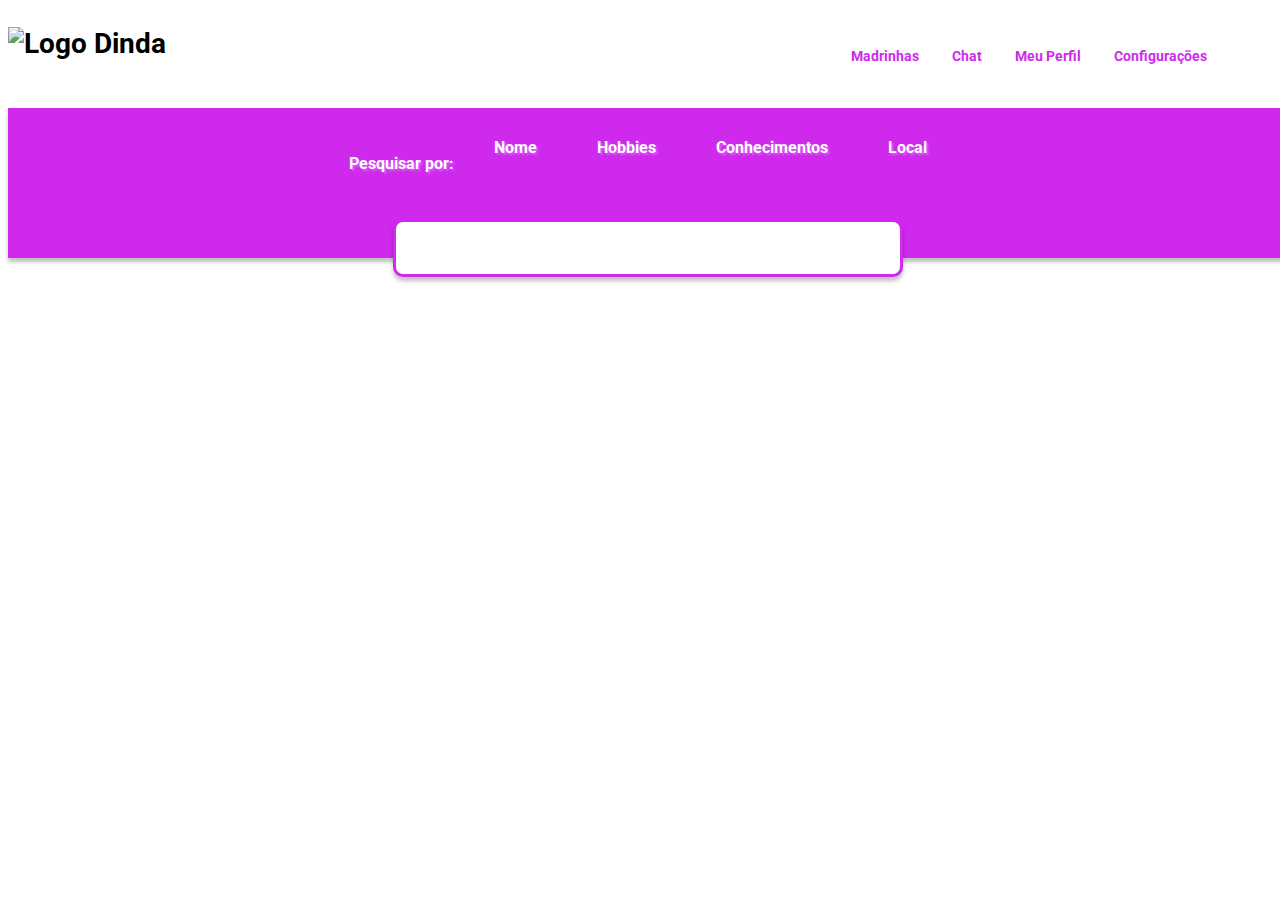
==== index.html @ 2ef23526 "Resolvendo conflitos" ====
<!DOCTYPE html>
<html lang="pt-BR">
<head>
    <meta charset="UTF-8">
    <meta name="viewport" content="width=device-width, initial-scale=1.0">
    <link href="https://fonts.googleapis.com/css2?family=Roboto&display=swap" rel="stylesheet">
    <link rel="stylesheet" href="css/generic/reset.css">
    <link rel="stylesheet" href="css/style.css">
    <link rel="stylesheet" href="css/generic/container.css">
    <title>Dinda</title>
</head>
<body>
    <header class="main-header container">
        <h1><img class="logo" src="img/logo-dinda.png" alt="Logo Dinda"></h1>
        <nav class="menu">
            <a class="action" href="#Madrinhas">Madrinhas</a>
            <a class="action" href="#Chat">Chat</a>
            <a class="action" href="#Meu-Perfil">Meu Perfil</a>
            <a class="action" href="#Configuracoes">Configurações</a>
        </nav>
    </header>
    <div class="search container">
        <div class="search-for">
        <p>Pesquisar por: </p>
            <div class="category">
                <a class="category-action" href="#">Nome</a>
                <a class="category-action" href="#">Hobbies</a>
                <a class="category-action" href="#">Conhecimentos</a>
                <a class="category-action" href="#">Local</a>
            </div>
        </div>
        <input class="search-box" type="text" name="" id="" placeholder="">
    </div>
</body>
</html>
---- css/style.css ----
body {
    font-family: 'Roboto', sans-serif;
    min-width: 320px;
    font-weight: bold;
}

.main-header {
    height: 100px;
    font-size: 14px;

    display: flex;
    justify-content: space-between;
}

.main-header .logo {
    width: 120px;
    height: 100px;
}

.menu {
    margin-right: 50px;
}

.menu .action {
    display: inline-block;
    color: #CF29EE;
    text-decoration: none;
    margin: 35px 10px 8px 10px;
    padding: 5px 5px;
    border-radius: 5px;
}

.menu .action:hover {
    color: white;
    background-color: #CF29EE;
    text-decoration: underline;
    box-shadow: 2px 2px 0 1px #ac03ca;
}

.search {
    background-color: #CF29EE;
    width: 100vw;
    height: 150px;
    font-weight: bold;
    box-shadow: 0px 4px 4px 0px rgba(0, 0, 0, 0.25);
    text-shadow: 2px 2px 2px rgba(255 , 255, 255, 0.25);
}

.search .search-for {
    display: flex;
    justify-content: center;
    color: #fff;
    padding: 20px 0;
}

.search .search-for p {
    padding: 10px 0;
}

.search .category {
    display: flex;
    justify-content: space-evenly;
}

.search .category .category-action {
    text-decoration: none;
    margin-left: 20px;
    color: #fff;
    padding: 10px 20px;
}

.search .category .category-action:hover {
    color: white;
    background-color: #731783;
    text-decoration: underline;
    box-shadow: 2px 2px 0 1px #ac03ca;
    border-radius: 10px;
}

.search .search-box {
    height: 50px;
    width: 500px;
    margin: 0 auto;
    border-radius: 10px;
    box-shadow: 0px 4px 4px 0px rgba(0, 0, 0, 0.25);
    border: 3px solid #CF29EE;
    display: block;
}

.ac_box {
    width: 1154px;
    position: center;
}

.ac_box_top {
    display: flex;
    line-height: 0;
    border: 2px solid #8B008B;
    border-bottom: none;
    margin-left: 2px;
    height: 7px;
    width: 50%;
    max-width: 500x;
    margin: 0;
    margin-bottom: 15px;
    text-align: center;
}

.ac_box_cont {
    border-left: 4px solid #8B008B;
    border-right: 4px solid #8B008B;
    border-bottom: 4px solid #8B008B;
    border-top: 4px solid #8B008B;
    height: 170px;
    width: 900px;
    padding: 5px 0;
    border-radius: 15px;
    text-align: center;
    margin: 0 auto;
    margin-left: auto;
    margin-right: auto;
    padding-left: 15px;
    padding-right: 15px;
}
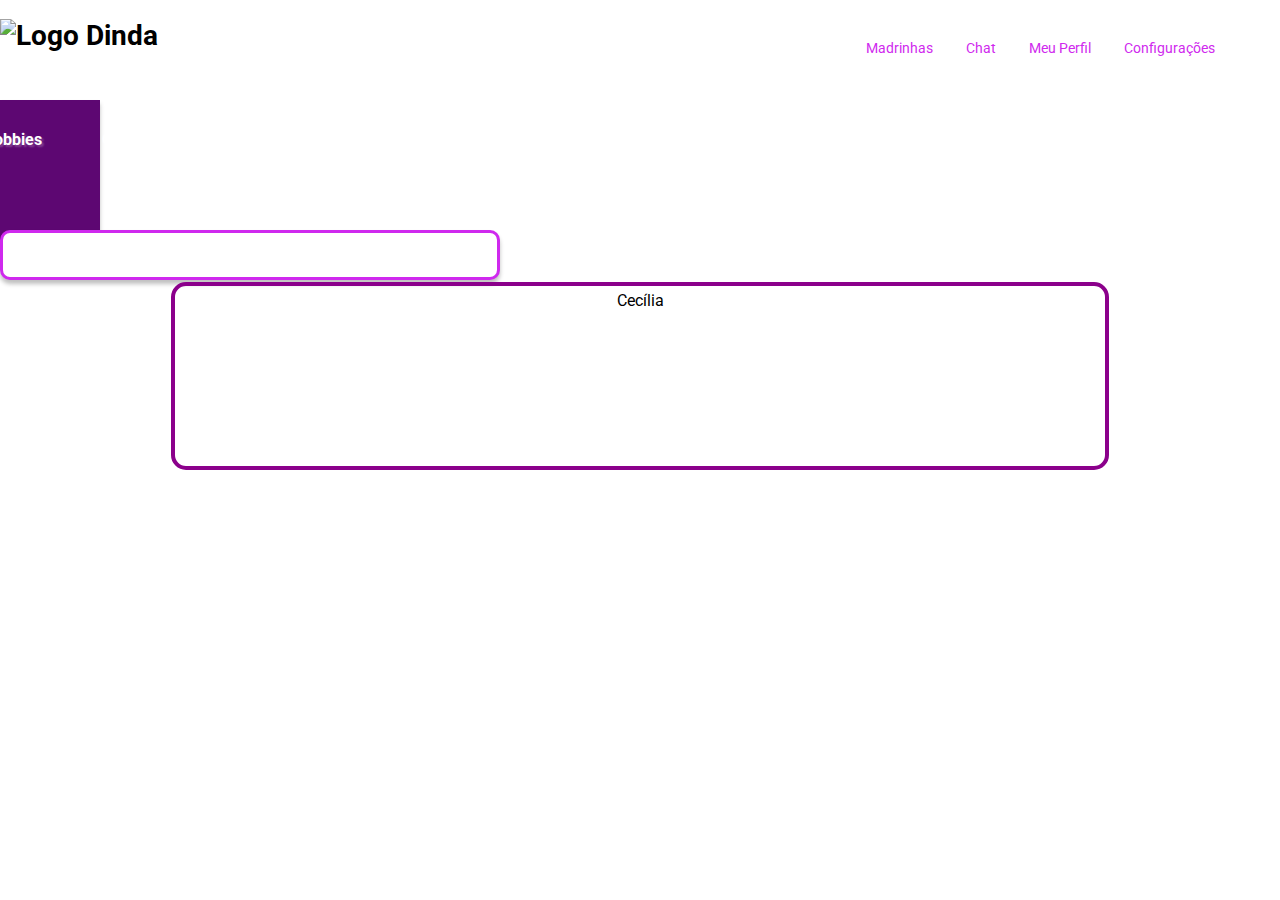
==== commit 3319d081: "Resolvendo mais erros" ====
--- a/index.html
+++ b/index.html
@@ -1,5 +1,6 @@
 <!DOCTYPE html>
 <html lang="pt-BR">
+
 <head>
     <meta charset="UTF-8">
     <meta name="viewport" content="width=device-width, initial-scale=1.0">
@@ -8,7 +9,9 @@
     <link rel="stylesheet" href="css/style.css">
     <link rel="stylesheet" href="css/generic/container.css">
     <title>Dinda</title>
+    <script type="text/javascript"></script>
 </head>
+
 <body>
     <header class="main-header container">
         <h1><img class="logo" src="img/logo-dinda.png" alt="Logo Dinda"></h1>
@@ -17,11 +20,13 @@
             <a class="action" href="#Chat">Chat</a>
             <a class="action" href="#Meu-Perfil">Meu Perfil</a>
             <a class="action" href="#Configuracoes">Configurações</a>
+            <i class="fas fa-search"></i>
         </nav>
     </header>
+
     <div class="search container">
         <div class="search-for">
-        <p>Pesquisar por: </p>
+            <p>Pesquisar por: </p>
             <div class="category">
                 <a class="category-action" href="#">Nome</a>
                 <a class="category-action" href="#">Hobbies</a>
@@ -29,7 +34,15 @@
                 <a class="category-action" href="#">Local</a>
             </div>
         </div>
-        <input class="search-box" type="text" name="" id="" placeholder="">
+        <input class="search-box" type="search" name="" id="" placeholder="">
     </div>
+    <section>
+        <div class="ac_box_cont">
+            Cecília
+        </div>
+    </section>
+
+
 </body>
+
 </html>--- a/css/style.css
+++ b/css/style.css
@@ -1,13 +1,12 @@
 body {
     font-family: 'Roboto', sans-serif;
-    min-width: 320px;
-    font-weight: bold;
+    max-width: 1900px;
+    margin: auto;
 }
 
 .main-header {
     height: 100px;
     font-size: 14px;
-
     display: flex;
     justify-content: space-between;
 }
@@ -38,12 +37,13 @@
 }
 
 .search {
-    background-color: #CF29EE;
-    width: 100vw;
+    background-color: #5d0772;
+    width: 100px;
     height: 150px;
     font-weight: bold;
     box-shadow: 0px 4px 4px 0px rgba(0, 0, 0, 0.25);
-    text-shadow: 2px 2px 2px rgba(255 , 255, 255, 0.25);
+    text-shadow: 2px 2px 2px rgba(255, 255, 255, 0.25);
+    margin-bottom: 2em;
 }
 
 .search .search-for {
@@ -71,9 +71,9 @@
 
 .search .category .category-action:hover {
     color: white;
-    background-color: #731783;
+    background-color: #ac03ca;
     text-decoration: underline;
-    box-shadow: 2px 2px 0 1px #ac03ca;
+    box-shadow: 2px 2px 0 1px #8B008B;
     border-radius: 10px;
 }
 
@@ -121,4 +121,4 @@
     margin-right: auto;
     padding-left: 15px;
     padding-right: 15px;
-}
+}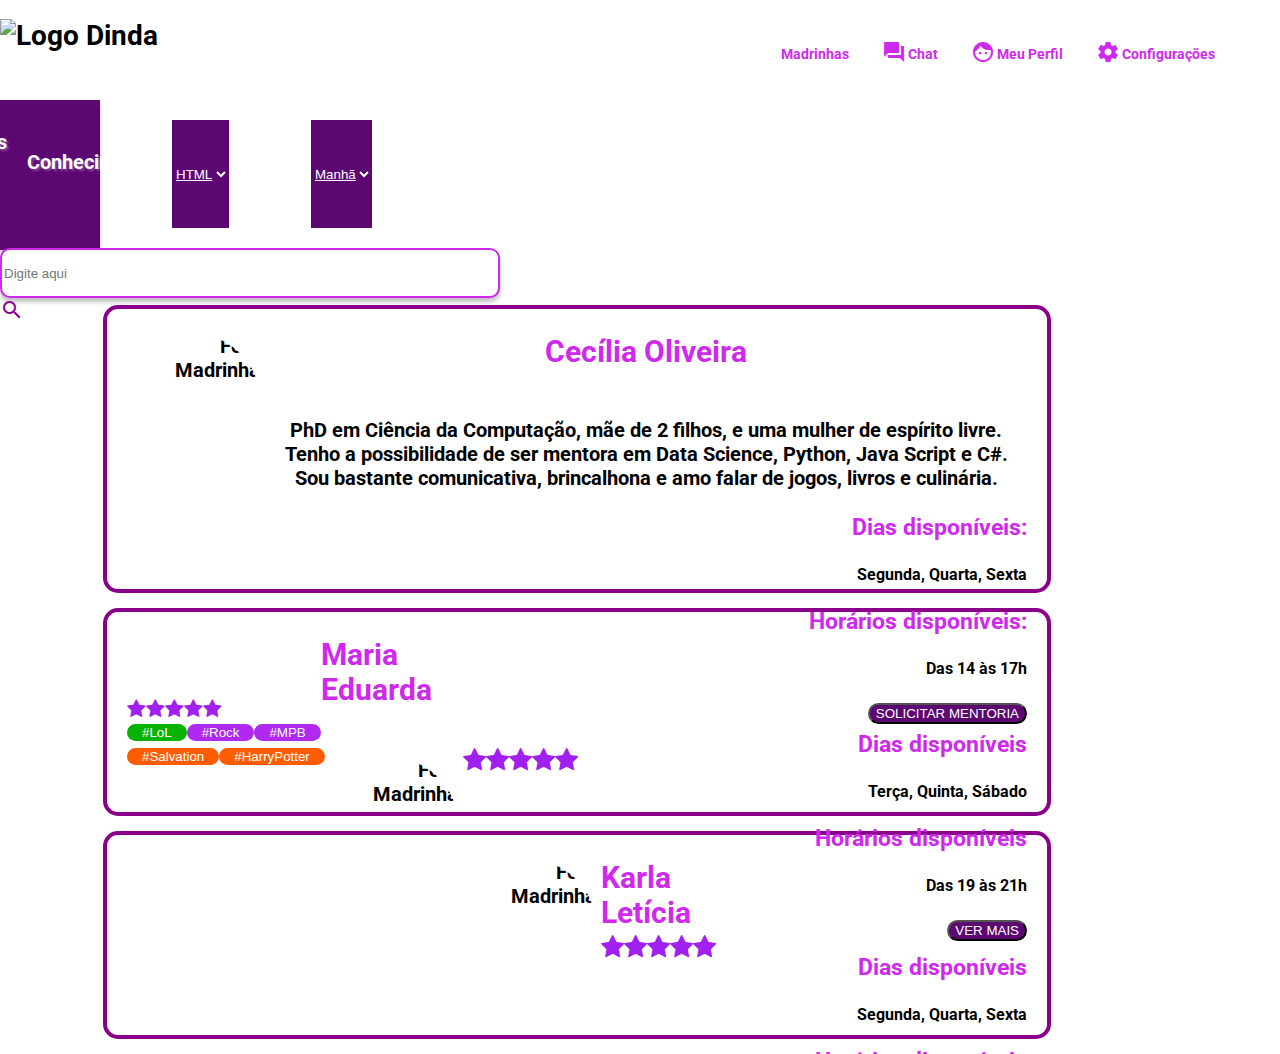
==== commit 2ff69f8e: "Entrega Final 1.0" ====
--- a/index.html
+++ b/index.html
@@ -8,6 +8,8 @@
     <link rel="stylesheet" href="css/generic/reset.css">
     <link rel="stylesheet" href="css/style.css">
     <link rel="stylesheet" href="css/generic/container.css">
+    <link rel="stylesheet" href="https://fonts.googleapis.com/icon?family=Material+Icons">
+    <link rel="stylesheet" href="https://cdnjs.cloudflare.com/ajax/libs/font-awesome/4.7.0/css/font-awesome.min.css">
     <title>Dinda</title>
     <script type="text/javascript"></script>
 </head>
@@ -16,33 +18,149 @@
     <header class="main-header container">
         <h1><img class="logo" src="img/logo-dinda.png" alt="Logo Dinda"></h1>
         <nav class="menu">
-            <a class="action" href="#Madrinhas">Madrinhas</a>
-            <a class="action" href="#Chat">Chat</a>
-            <a class="action" href="#Meu-Perfil">Meu Perfil</a>
-            <a class="action" href="#Configuracoes">Configurações</a>
-            <i class="fas fa-search"></i>
+            <a class="action" href="#Madrinhas"><i class="material-icons">supervised_user_circle</i>Madrinhas</a>
+            <a class="action" href="#Chat"><i class="material-icons">forum</i>Chat</a>
+            <a class="action" href="#Meu-Perfil"><i class="material-icons">face</i>Meu Perfil</a>
+            <a class="action" href="#Configuracoes"><i class="material-icons">settings</i>Configurações</a>
+
         </nav>
     </header>
 
     <div class="search container">
         <div class="search-for">
-            <p>Pesquisar por: </p>
+            <p>Filtrar por: </p>
             <div class="category">
                 <a class="category-action" href="#">Nome</a>
                 <a class="category-action" href="#">Hobbies</a>
-                <a class="category-action" href="#">Conhecimentos</a>
-                <a class="category-action" href="#">Local</a>
+                <p>Conhecimentos:</p>
+                <select>
+                    <option>HTML</option>
+                    <option>CSS</option>
+                    <option>JS</option>
+                    <option>PHP</option>
+                    
+                    <option>C#</option>
+                    <option>Java</option>
+                </select>
+                <p>Horários:</p>
+                <select>
+                    <option>Manhã</option>
+                    <option>Tarde</option>
+                    <option>Noite</option>
+                </select>
             </div>
         </div>
-        <input class="search-box" type="search" name="" id="" placeholder="">
+        <form action="" method="POST"></form>
+        <input class="search-box" type="search" name="" id="" placeholder="Digite aqui">
+        <a class="icons" href="#"><i class="material-icons">search</i></a>
+        </form>
     </div>
-    <section>
+    <section class="ac_box">
         <div class="ac_box_cont">
-            Cecília
+            <img src="img/Dindas-Cecilia.jpeg" alt="Foto Madrinha" id="userimage">
+
+            <div class="name_madrinha">
+
+                <h2>Cecília Oliveira</h2>
+                <br>
+                <p>PhD em Ciência da Computação, mãe de 2 filhos, e uma mulher de espírito livre.
+                    <br>Tenho a possibilidade de ser mentora em Data Science, Python, Java Script e C#.
+                    <br>Sou bastante comunicativa, brincalhona e amo falar de jogos, livros e culinária.</p>
+
+
+            </div>
+
+
+
+            <p class="espaco">
+                <h3>Dias disponíveis:</h3>
+                <h4>Segunda, Quarta, Sexta</h4>
+                <h3>Horários disponíveis:</h3>
+                <h4>Das 14 às 17h</h4>
+            </p>
+            <article>
+                <span class="fa fa-star checked"></span>
+                <span class="fa fa-star checked"></span>
+                <span class="fa fa-star checked"></span>
+                <span class="fa fa-star checked"></span>
+                <span class="fa fa-star checked"></span>
+            </article>
+
+            <a href="solicitacoes.html"><button class="btn">SOLICITAR MENTORIA</button></a>
+            <footer>
+
+                <button class="button1">#LoL</button>
+                <button class="button2">#Rock</button>
+                <button class="button3">#MPB</button>
+                <br>
+                <button class="button4">#Salvation</button>
+                <button class="button5">#HarryPotter</button>
+            </footer>
         </div>
+
+        <div class="ac_box_conta">
+
+            <img src="img/Dindas-Duda.jpeg" alt="Foto Madrinha" id="userimage"></img>
+
+            <div class="nome_madrinha">
+
+                <h2>Maria
+                    <br>Eduarda</h2>
+                <article>
+                    <span class="fa fa-star checked"></span>
+                    <span class="fa fa-star checked"></span>
+                    <span class="fa fa-star checked"></span>
+                    <span class="fa fa-star checked"></span>
+                    <span class="fa fa-star checked"></span>
+                </article>
+
+
+            </div>
+            <p>
+                <h3>Dias disponíveis</h3>
+                <h4>Terça, Quinta, Sábado</h4>
+                <h3>Horários disponíveis</h3>
+                <h4>Das 19 às 21h</h4>
+            </p>
+
+            <button class="btn">VER MAIS</button>
+
+
+        </div>
+        <div class="ac_box_conta">
+            <img src="img/Dindas-Leticia.jpeg" alt="Foto Madrinha" id="userimage"></img>
+
+
+            <div class="nome_madrinha">
+
+                <h2>Karla
+                    <br>Letícia</h2>
+                <article>
+                    <span class="fa fa-star checked"></span>
+                    <span class="fa fa-star checked"></span>
+                    <span class="fa fa-star checked"></span>
+                    <span class="fa fa-star checked"></span>
+                    <span class="fa fa-star checked"></span>
+                </article>
+
+
+            </div>
+            <p>
+                <h3>Dias disponíveis</h3>
+                <h4>Segunda, Quarta, Sexta</h4>
+                <h3>Horários disponíveis</h3>
+                <h4>Das 14 às 17h</h4>
+            </p>
+            <button class="btn">VER MAIS</button>
+
+
+        </div>
+
     </section>
 
 
 </body>
 
+</html>
+
 </html>--- a/css/style.css
+++ b/css/style.css
@@ -1,7 +1,9 @@
 body {
-    font-family: 'Roboto', sans-serif;
+    font-family: 'Segoe UI', Roboto, Oxygen, Ubuntu, Cantarell, 'Open Sans', 'Helvetica Neue', sans-serif;
     max-width: 1900px;
-    margin: auto;
+    margin: 0 auto;
+    font-weight: bold;
+    font-size: 20px;
 }
 
 .main-header {
@@ -18,6 +20,12 @@
 
 .menu {
     margin-right: 50px;
+}
+
+.menu i {
+    vertical-align: text-bottom;
+    width: 26px;
+    height: 22px;
 }
 
 .menu .action {
@@ -80,16 +88,42 @@
 .search .search-box {
     height: 50px;
     width: 500px;
-    margin: 0 auto;
+    margin: auto;
     border-radius: 10px;
     box-shadow: 0px 4px 4px 0px rgba(0, 0, 0, 0.25);
-    border: 3px solid #CF29EE;
-    display: block;
+    border: 2px solid #CF29EE;
+    display: flex;
+}
+
+
+/* clears the 'X' from Internet Explorer */
+
+input[type=search]::-ms-clear {
+    display: none;
+    width: 0;
+    height: 0;
+}
+
+input[type=search]::-ms-reveal {
+    display: none;
+    width: 0;
+    height: 0;
+}
+
+
+/* clears the 'X' from Chrome */
+
+input[type="search"]::-webkit-search-decoration,
+input[type="search"]::-webkit-search-cancel-button,
+input[type="search"]::-webkit-search-results-button,
+input[type="search"]::-webkit-search-results-decoration {
+    display: none;
 }
 
 .ac_box {
     width: 1154px;
-    position: center;
+    margin: 0 auto;
+    overflow: auto;
 }
 
 .ac_box_top {
@@ -111,14 +145,170 @@
     border-right: 4px solid #8B008B;
     border-bottom: 4px solid #8B008B;
     border-top: 4px solid #8B008B;
-    height: 170px;
+    height: 13em;
     width: 900px;
-    padding: 5px 0;
+    padding: 5px 1em;
     border-radius: 15px;
-    text-align: center;
-    margin: 0 auto;
+    text-align: right;
+    margin: auto;
+    margin-top: 15px;
+    margin-left: 2em;
+    margin-right: auto;
+    margin-bottom: 15px;
+    padding-top: 15px;
+    text-shadow: 0px 0px 1px 0px black;
+}
+
+.ac_box_conta {
+    border-left: 4px solid #8B008B;
+    border-right: 4px solid #8B008B;
+    border-bottom: 4px solid #8B008B;
+    border-top: 4px solid #8B008B;
+    height: 9em;
+    width: 900px;
+    padding: 5px 1em;
+    border-radius: 15px;
+    text-align: right;
+    margin: auto;
+    margin-top: 15px;
+    margin-left: 2em;
+    margin-right: auto;
+    margin-bottom: 15px;
+    padding-top: 15px;
+    text-shadow: 0px 0px 1px 0px black;
+}
+
+label {
+    color: white;
     margin-left: auto;
     margin-right: auto;
-    padding-left: 15px;
-    padding-right: 15px;
+    display: block;
+    text-align: center;
+}
+
+.icons {
+    color: #8B008B;
+    float: center;
+    width: 70px;
+    height: 70px;
+    margin: auto;
+}
+
+#userimage {
+    height: 133px;
+    width: 133px;
+    margin: 10px 5px 0px 0px;
+    border-radius: 50%;
+    float: left;
+}
+
+.btn {
+    border-radius: 1em;
+    background-color: #5d0772;
+    cursor: pointer;
+    color: white;
+}
+
+.btn:hover {
+    color: white;
+    background-color: #CF29EE;
+    text-decoration: underline;
+    box-shadow: 2px 2px 0 1px #ac03ca;
+}
+
+.button1 {
+    border: 0px;
+    border-radius: 1em;
+    background-color: #06B202;
+    cursor: pointer;
+    color: white;
+    text-align: left;
+    padding-right: 15px;
+    padding-left: 15px;
+    float: left;
+}
+
+.button2 {
+    border: 0px;
+    border-radius: 1em;
+    background-color: #AF29EE;
+    cursor: pointer;
+    color: white;
+    padding-left: 15px;
+    padding-right: 15px;
+    float: left;
+}
+
+.button3 {
+    border: 0px;
+    border-radius: 1em;
+    background-color: #AF29EE;
+    cursor: pointer;
+    color: white;
+    padding-left: 15px;
+    padding-right: 15px;
+    float: left;
+}
+
+.button4 {
+    border: 0px;
+    border-radius: 1em;
+    background-color: #FF5C00;
+    cursor: pointer;
+    color: white;
+    padding-left: 15px;
+    padding-right: 15px;
+    float: left;
+}
+
+.button5 {
+    border: 0px;
+    border-radius: 1em;
+    background-color: #FF5C00;
+    cursor: pointer;
+    color: white;
+    padding-left: 15px;
+    padding-right: 15px;
+    float: left;
+}
+
+.name_madrinha {
+    text-align: center;
+    font-size: 20px;
+}
+
+.nome_madrinha {
+    text-align: left;
+    font-size: 25px;
+}
+
+select {
+    color: white;
+    background-color: #5d0772;
+    text-decoration: underline;
+    border: 0px;
+}
+
+h3 {
+    color: #CF29EE;
+}
+
+h4 {
+    font-size: medium;
+}
+
+h2 {
+    color: #CF29EE;
+    font-size: 30px;
+    margin-bottom: 5px;
+    margin-top: 10px;
+}
+
+.checked {
+    color: #A020F0;
+    float: left;
+}
+
+.espaco {
+    margin-top: 10px
 }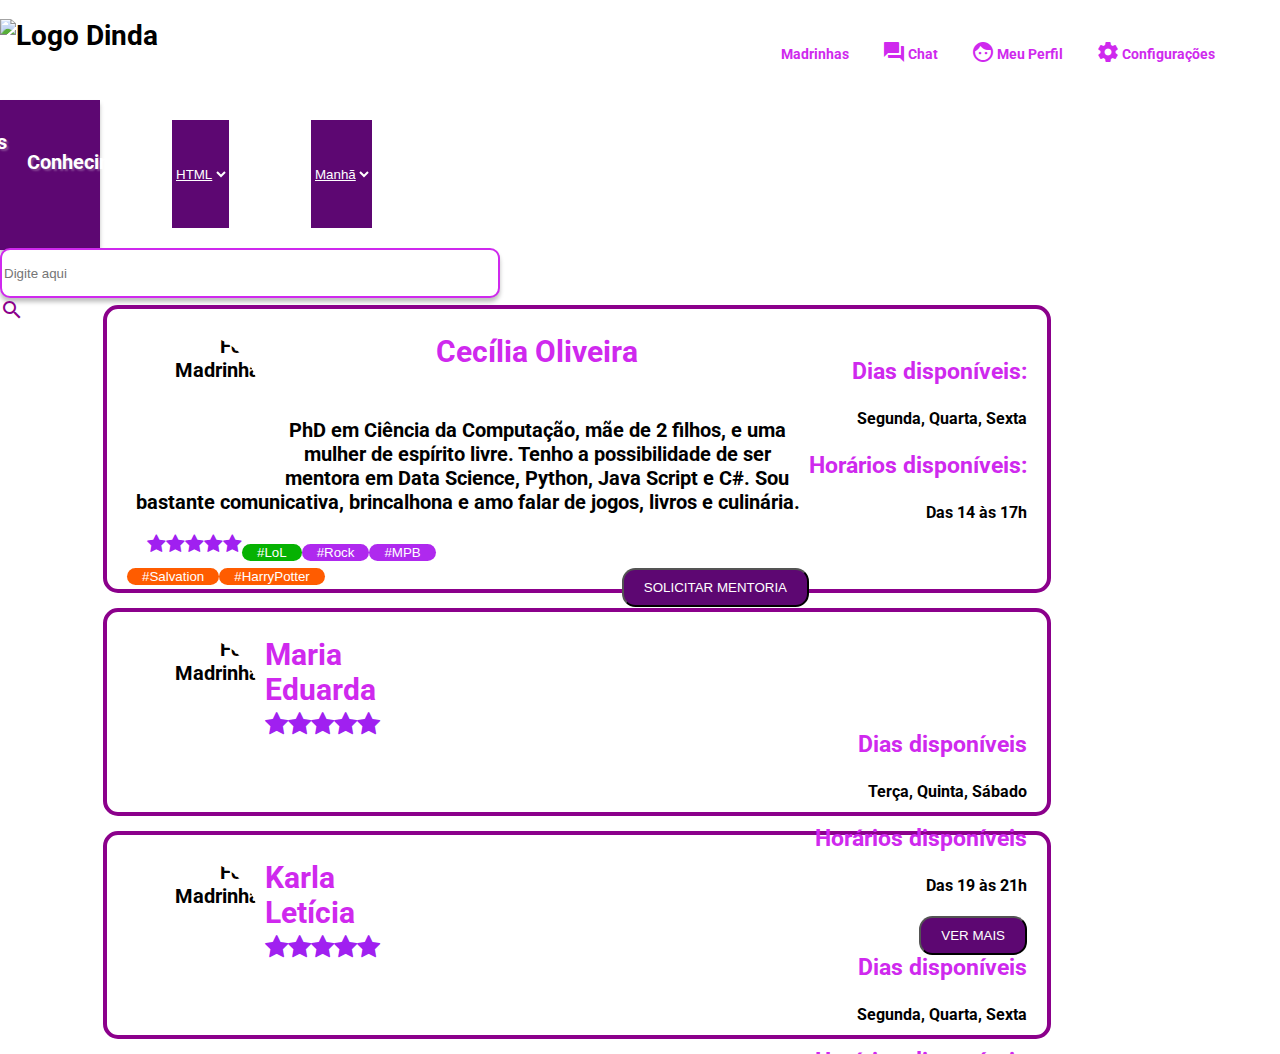
==== commit 4861a04c: "Modificado a div que contém as madrinhas" ====
--- a/index.html
+++ b/index.html
@@ -57,28 +57,30 @@
     </div>
     <section class="ac_box">
         <div class="ac_box_cont">
-            <img src="img/Dindas-Cecilia.jpeg" alt="Foto Madrinha" id="userimage">
+            <div class="float-left">
+                <img src="img/Dindas-Cecilia.jpeg" alt="Foto Madrinha" id="userimage">
+                
+            </div>
+            <div class="espaco disponible">
+                <h3>Dias disponíveis:</h3>
+                <h4>Segunda, Quarta, Sexta</h4>
+                <h3>Horários disponíveis:</h3>
+                <h4>Das 14 às 17h</h4>
+            </div>
+            
 
             <div class="name_madrinha">
 
                 <h2>Cecília Oliveira</h2>
                 <br>
                 <p>PhD em Ciência da Computação, mãe de 2 filhos, e uma mulher de espírito livre.
-                    <br>Tenho a possibilidade de ser mentora em Data Science, Python, Java Script e C#.
-                    <br>Sou bastante comunicativa, brincalhona e amo falar de jogos, livros e culinária.</p>
+                Tenho a possibilidade de ser mentora em Data Science, Python, Java Script e C#.
+                Sou bastante comunicativa, brincalhona e amo falar de jogos, livros e culinária.</p>
 
 
             </div>
 
-
-
-            <p class="espaco">
-                <h3>Dias disponíveis:</h3>
-                <h4>Segunda, Quarta, Sexta</h4>
-                <h3>Horários disponíveis:</h3>
-                <h4>Das 14 às 17h</h4>
-            </p>
-            <article>
+            <article class="star">
                 <span class="fa fa-star checked"></span>
                 <span class="fa fa-star checked"></span>
                 <span class="fa fa-star checked"></span>
@@ -86,8 +88,8 @@
                 <span class="fa fa-star checked"></span>
             </article>
 
-            <a href="solicitacoes.html"><button class="btn">SOLICITAR MENTORIA</button></a>
-            <footer>
+            
+            <div class="interesses">
 
                 <button class="button1">#LoL</button>
                 <button class="button2">#Rock</button>
@@ -95,7 +97,11 @@
                 <br>
                 <button class="button4">#Salvation</button>
                 <button class="button5">#HarryPotter</button>
-            </footer>
+            </div>
+
+            
+            <a href="solicitacoes.html"><button class="btn">SOLICITAR MENTORIA</button></a>
+            
         </div>
 
         <div class="ac_box_conta">
@@ -131,7 +137,7 @@
             <img src="img/Dindas-Leticia.jpeg" alt="Foto Madrinha" id="userimage"></img>
 
 
-            <div class="nome_madrinha">
+            <div class="nome_madrinha float-left">
 
                 <h2>Karla
                     <br>Letícia</h2>
@@ -145,13 +151,13 @@
 
 
             </div>
-            <p>
+            <div>
                 <h3>Dias disponíveis</h3>
                 <h4>Segunda, Quarta, Sexta</h4>
                 <h3>Horários disponíveis</h3>
                 <h4>Das 14 às 17h</h4>
-            </p>
-            <button class="btn">VER MAIS</button>
+                <button class="btn">VER MAIS</button>
+            </div>
 
 
         </div>
--- a/css/style.css
+++ b/css/style.css
@@ -207,6 +207,7 @@
     background-color: #5d0772;
     cursor: pointer;
     color: white;
+    padding: 10px 20px;
 }
 
 .btn:hover {
@@ -310,5 +311,25 @@
 }
 
 .espaco {
-    margin-top: 10px
-}+    margin-top: 10px;
+    float: right;
+}
+
+.foat-left {
+    float: left;
+}
+
+.star {
+    margin-left: 20px;
+}
+
+.interesses {
+    margin-top: 30px;
+}
+
+.disponible {
+    margin-bottom: 50px;
+}
+
+
+
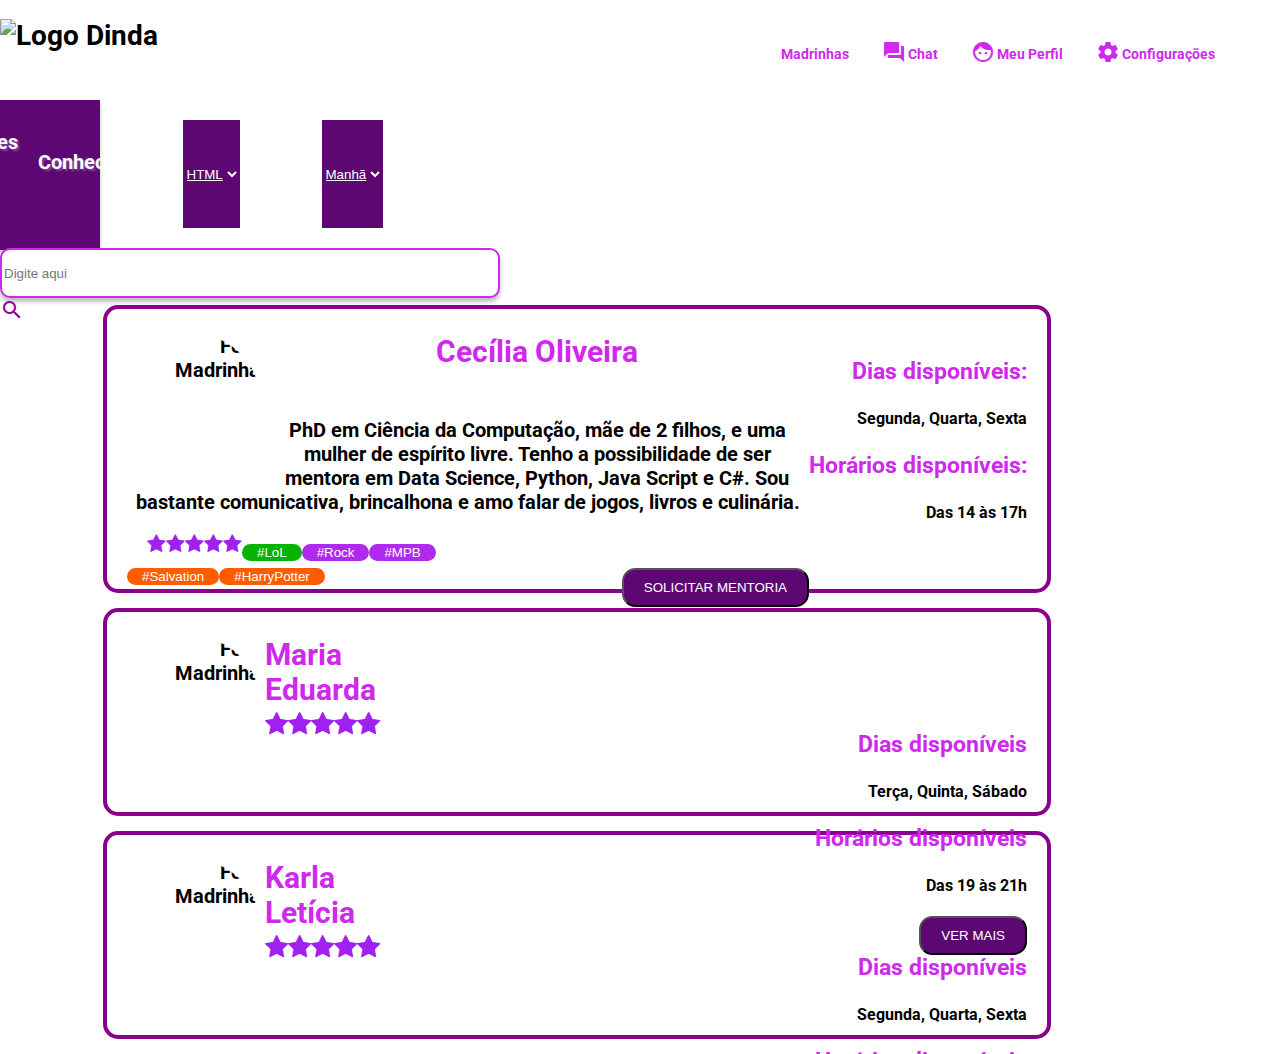
==== commit 7565e3f6: "'Interesses' adicionado no filtro" ====
--- a/index.html
+++ b/index.html
@@ -31,7 +31,7 @@
             <p>Filtrar por: </p>
             <div class="category">
                 <a class="category-action" href="#">Nome</a>
-                <a class="category-action" href="#">Hobbies</a>
+                <a class="category-action" href="#">Interesses</a>
                 <p>Conhecimentos:</p>
                 <select>
                     <option>HTML</option>
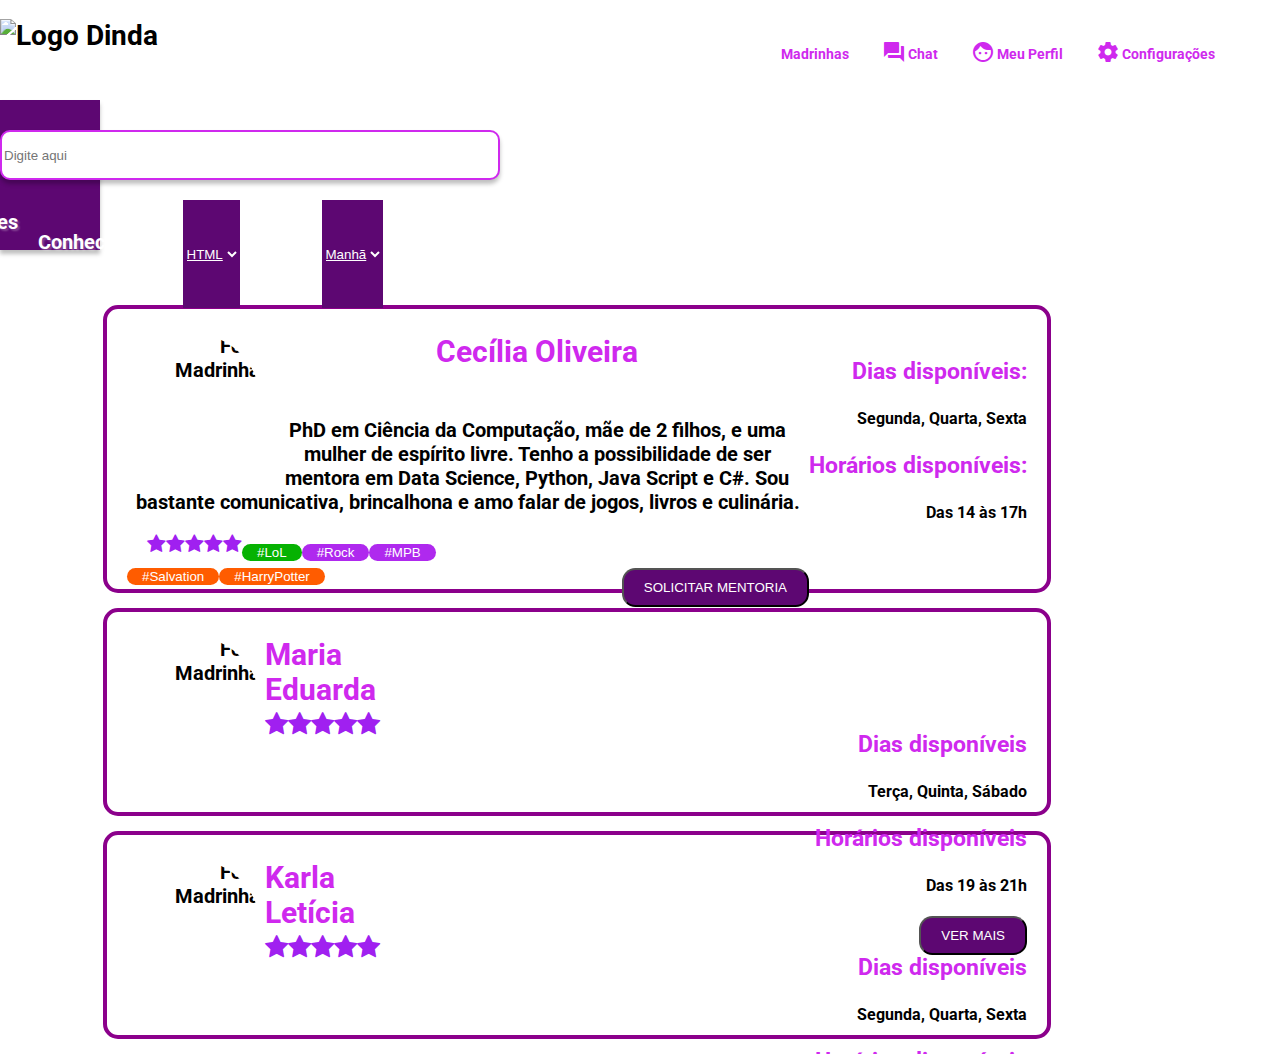
==== commit e375972b: "Coloquei o input de buscas, acima do filtro" ====
--- a/index.html
+++ b/index.html
@@ -27,6 +27,10 @@
     </header>
 
     <div class="search container">
+        <form class="input-box" action="" method="POST">
+            <input class="search-box" type="search" name="" id="" placeholder="Digite aqui">
+            <!-- <a class="icons" href="#"><i class="material-icons">search</i></a> -->
+        </form>
         <div class="search-for">
             <p>Filtrar por: </p>
             <div class="category">
@@ -50,10 +54,6 @@
                 </select>
             </div>
         </div>
-        <form action="" method="POST"></form>
-        <input class="search-box" type="search" name="" id="" placeholder="Digite aqui">
-        <a class="icons" href="#"><i class="material-icons">search</i></a>
-        </form>
     </div>
     <section class="ac_box">
         <div class="ac_box_cont">
--- a/css/style.css
+++ b/css/style.css
@@ -52,6 +52,10 @@
     box-shadow: 0px 4px 4px 0px rgba(0, 0, 0, 0.25);
     text-shadow: 2px 2px 2px rgba(255, 255, 255, 0.25);
     margin-bottom: 2em;
+}
+
+.search .input-box {
+    padding-top: 30px;
 }
 
 .search .search-for {
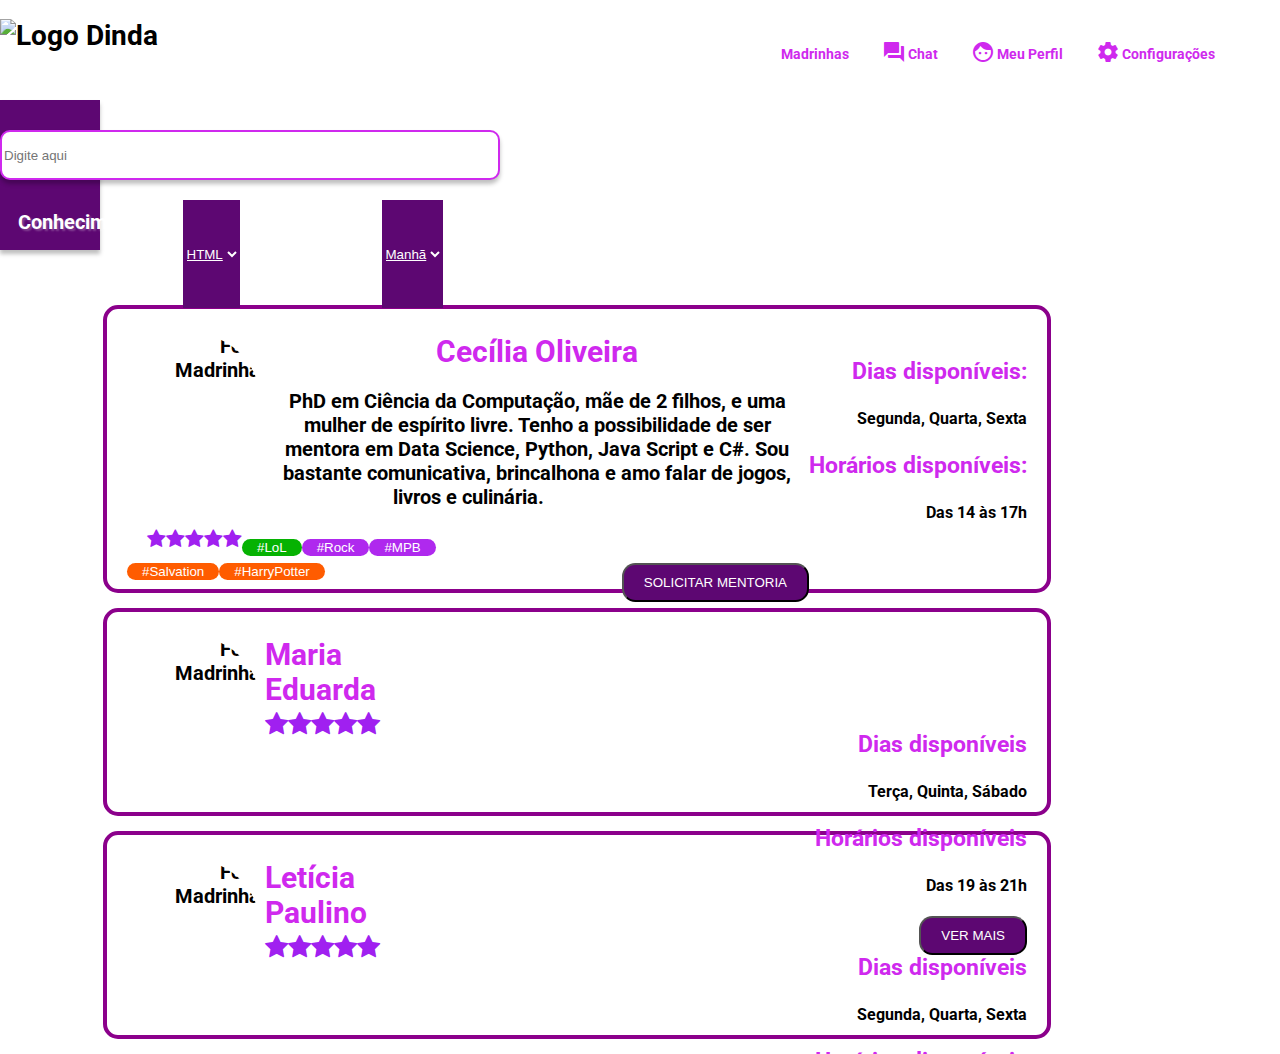
==== commit a6b72122: "File name changes" ====
--- a/index.html
+++ b/index.html
@@ -36,17 +36,16 @@
             <div class="category">
                 <a class="category-action" href="#">Nome</a>
                 <a class="category-action" href="#">Interesses</a>
-                <p>Conhecimentos:</p>
+                <a class="category-action" href="#">Conhecimentos: </a>
                 <select>
                     <option>HTML</option>
                     <option>CSS</option>
                     <option>JS</option>
                     <option>PHP</option>
-                    
                     <option>C#</option>
                     <option>Java</option>
                 </select>
-                <p>Horários:</p>
+                <a class="category-action" href="#">Horários: </a>
                 <select>
                     <option>Manhã</option>
                     <option>Tarde</option>
@@ -72,10 +71,11 @@
             <div class="name_madrinha">
 
                 <h2>Cecília Oliveira</h2>
-                <br>
-                <p>PhD em Ciência da Computação, mãe de 2 filhos, e uma mulher de espírito livre.
-                Tenho a possibilidade de ser mentora em Data Science, Python, Java Script e C#.
-                Sou bastante comunicativa, brincalhona e amo falar de jogos, livros e culinária.</p>
+                <div class="alinhar-esquerda">
+                    <p>PhD em Ciência da Computação, mãe de 2 filhos, e uma mulher de espírito livre.
+                    Tenho a possibilidade de ser mentora em Data Science, Python, Java Script e C#.
+                    Sou bastante comunicativa, brincalhona e amo falar de jogos, livros e culinária.</p>
+                </div>
 
 
             </div>
@@ -100,7 +100,7 @@
             </div>
 
             
-            <a href="solicitacoes.html"><button class="btn">SOLICITAR MENTORIA</button></a>
+            <a href="madrinha.html"><button class="btn">SOLICITAR MENTORIA</button></a>
             
         </div>
 
@@ -139,8 +139,8 @@
 
             <div class="nome_madrinha float-left">
 
-                <h2>Karla
-                    <br>Letícia</h2>
+                <h2>Letícia
+                    <br>Paulino</h2>
                 <article>
                     <span class="fa fa-star checked"></span>
                     <span class="fa fa-star checked"></span>
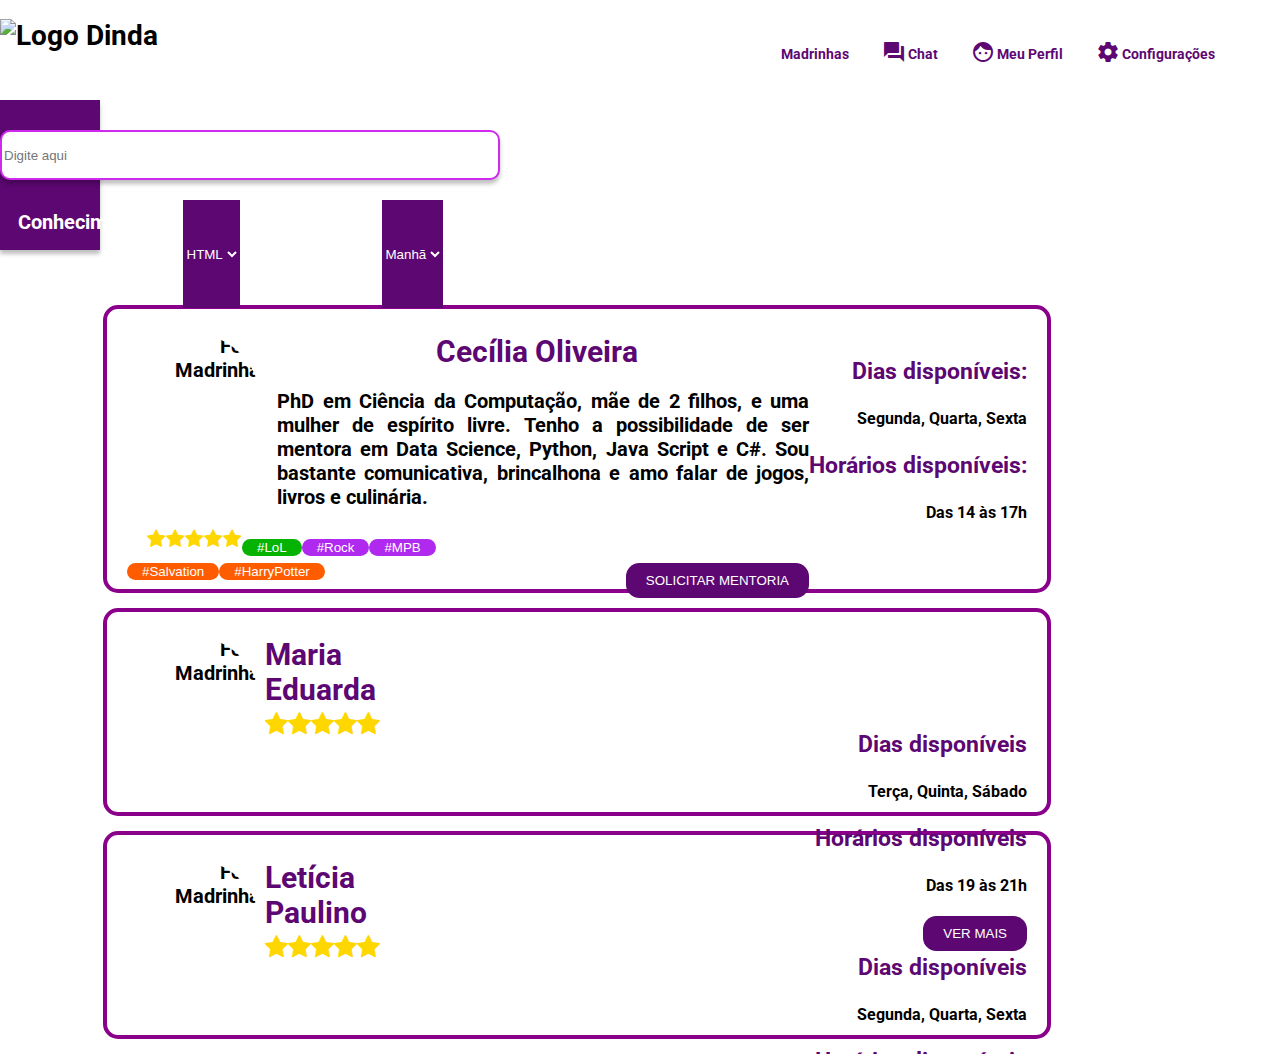
==== commit 43b0d2f9: "Changes the search-box" ====
--- a/index.html
+++ b/index.html
@@ -29,14 +29,13 @@
     <div class="search container">
         <form class="input-box" action="" method="POST">
             <input class="search-box" type="search" name="" id="" placeholder="Digite aqui">
-            <!-- <a class="icons" href="#"><i class="material-icons">search</i></a> -->
         </form>
         <div class="search-for">
             <p>Filtrar por: </p>
             <div class="category">
                 <a class="category-action" href="#">Nome</a>
                 <a class="category-action" href="#">Interesses</a>
-                <a class="category-action" href="#">Conhecimentos: </a>
+                <label class="category-action" href="#">Conhecimentos: </label>
                 <select>
                     <option>HTML</option>
                     <option>CSS</option>
@@ -45,7 +44,7 @@
                     <option>C#</option>
                     <option>Java</option>
                 </select>
-                <a class="category-action" href="#">Horários: </a>
+                <label class="category-action" href="#">Horários: </label>
                 <select>
                     <option>Manhã</option>
                     <option>Tarde</option>
--- a/css/style.css
+++ b/css/style.css
@@ -30,7 +30,7 @@
 
 .menu .action {
     display: inline-block;
-    color: #CF29EE;
+    color: #5d0772;
     text-decoration: none;
     margin: 35px 10px 8px 10px;
     padding: 5px 5px;
@@ -50,7 +50,6 @@
     height: 150px;
     font-weight: bold;
     box-shadow: 0px 4px 4px 0px rgba(0, 0, 0, 0.25);
-    text-shadow: 2px 2px 2px rgba(255, 255, 255, 0.25);
     margin-bottom: 2em;
 }
 
@@ -81,7 +80,7 @@
     padding: 10px 20px;
 }
 
-.search .category .category-action:hover {
+.search .category a.category-action:hover {
     color: white;
     background-color: #ac03ca;
     text-decoration: underline;
@@ -212,6 +211,7 @@
     cursor: pointer;
     color: white;
     padding: 10px 20px;
+    border: 0;
 }
 
 .btn:hover {
@@ -290,12 +290,11 @@
 select {
     color: white;
     background-color: #5d0772;
-    text-decoration: underline;
     border: 0px;
 }
 
 h3 {
-    color: #CF29EE;
+    color: #5d0772;
 }
 
 h4 {
@@ -303,14 +302,14 @@
 }
 
 h2 {
-    color: #CF29EE;
+    color: #5d0772;
     font-size: 30px;
     margin-bottom: 5px;
     margin-top: 10px;
 }
 
 .checked {
-    color: #A020F0;
+    color: #ffd700;
     float: left;
 }
 
@@ -335,5 +334,12 @@
     margin-bottom: 50px;
 }
 
-
-
+.alinhar-esquerda {
+    text-align: justify;
+    padding-left: 150px;
+    padding-right: 215px;
+}
+
+
+
+
